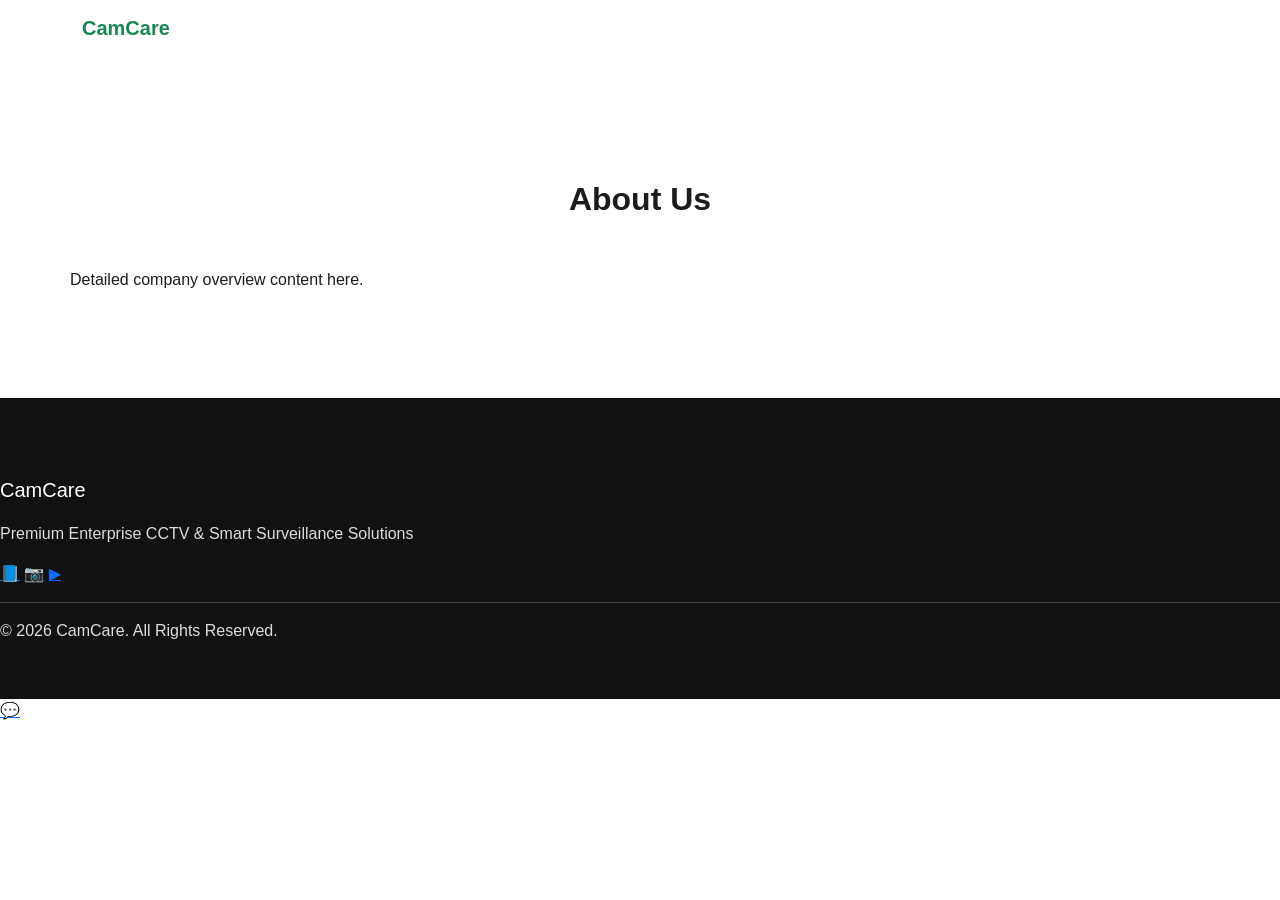
==== about.html @ 49a0b12b "Initial CamCare website upload" ====
<!DOCTYPE html>
<html>
<head>
<meta charset="UTF-8">
<meta name="viewport" content="width=device-width, initial-scale=1">
<title>About</title>
<link href="https://cdn.jsdelivr.net/npm/bootstrap@5.3.2/dist/css/bootstrap.min.css" rel="stylesheet">
<link rel="stylesheet" href="assets/css/style.css">
</head>
<body>

<nav class="navbar navbar-expand-lg fixed-top">
<div class="container">
<a class="navbar-brand fw-bold text-success" href="index.html">CamCare</a>
<div class="collapse navbar-collapse show">
<ul class="navbar-nav ms-auto">
<li class="nav-item"><a class="nav-link" href="index.html">Home</a></li>
<li class="nav-item"><a class="nav-link" href="about.html">About</a></li>
<li class="nav-item"><a class="nav-link" href="products.html">Products</a></li>
<li class="nav-item"><a class="nav-link" href="portfolio.html">Portfolio</a></li>
<li class="nav-item"><a class="nav-link" href="contact.html">Contact</a></li>
</ul>
</div>
</div>
</nav>

<div style="margin-top:90px;"></div>

<section class='section container'><h2 class='section-title'>About Us</h2><p>Detailed company overview content here.</p></section>

<footer class="footer">
<h5>CamCare</h5>
<p>Premium Enterprise CCTV & Smart Surveillance Solutions</p>
<div>
<a href="#">📘</a>
<a href="#">📷</a>
<a href="#">▶</a>
</div>
<hr>
<p>© <span id="year"></span> CamCare. All Rights Reserved.</p>
</footer>

<a id="whatsappBtn" class="whatsapp" target="_blank">💬</a>

<script src="https://cdn.jsdelivr.net/npm/bootstrap@5.3.2/dist/js/bootstrap.bundle.min.js"></script>
<script src="assets/js/config.js"></script>
<script src="assets/js/main.js"></script>
</body>
</html>
---- assets/css/style.css ----
:root {
  --primary: #046A38;
  --primary-dark: #034d29;
  --light-bg: #f8f9fa;
  --text-dark: #1c1c1c;
}

/* GLOBAL */
body {
  font-family: 'Segoe UI', sans-serif;
  background: #ffffff;
  color: var(--text-dark);
}

.section {
  padding: 90px 0;
}

.section-alt {
  background: var(--light-bg);
}

.section-title {
  text-align: center;
  font-weight: 700;
  margin-bottom: 50px;
}

/* ================= HERO ================= */

.hero {
  background:
    linear-gradient(rgba(4, 106, 56, 0.75), rgba(4, 106, 56, 0.75)),
    url('../images/hero-tech.jpg') center/cover no-repeat;
  color: #fff;
  padding: 140px 0;
  text-align: center;
}

.hero h1 {
  font-weight: 700;
}

.hero .btn {
  background: #fff;
  color: var(--primary);
  font-weight: 600;
  border-radius: 50px;
  padding: 12px 30px;
}

.hero .btn:hover {
  background: #e6f4ec;
}

/* ================= ABOUT ================= */

.about-title {
  font-size: 36px;
  font-weight: 700;
  margin-bottom: 20px;
  color: var(--primary);
}

.about-text {
  line-height: 1.7;
  margin-bottom: 15px;
  color: #444;
}

.about-img {
  border-radius: 15px;
  box-shadow: 0 15px 40px rgba(0, 0, 0, 0.15);
}

.btn-learn {
  background: var(--primary);
  color: #fff;
  padding: 10px 28px;
  border-radius: 40px;
  font-weight: 600;
  transition: .3s;
}

.btn-learn:hover {
  background: var(--primary-dark);
  color: #fff;
}

/* ================= VISION MISSION ================= */

.section-alt .card {
  border: none;
  border-radius: 15px;
  box-shadow: 0 10px 30px rgba(0, 0, 0, 0.08);
  transition: .3s;
}

.section-alt .card:hover {
  transform: translateY(-5px);
}

.section-alt h5 {
  color: var(--primary);
  font-weight: 600;
  margin-bottom: 15px;
}

/* ================= QUOTE SECTION ================= */

.quote-section {
  background:
    linear-gradient(rgba(0, 0, 0, 0.5), rgba(0, 0, 0, 0.5)),
    url('../images/hero-tech.jpg') center/cover no-repeat;
  padding: 120px 0;
}

.quote-box {
  background: #ffffff;
  padding: 50px;
  border-radius: 20px;
  box-shadow: 0 20px 50px rgba(0, 0, 0, 0.2);
}

.quote-box h3 {
  font-weight: 700;
}

.form-control {
  border-radius: 10px;
  padding: 12px;
}

.btn-primary-custom {
  background: var(--primary);
  color: #fff;
  border: none;
  padding: 12px 35px;
  border-radius: 30px;
  font-weight: 600;
  transition: .3s;
}

.btn-primary-custom:hover {
  background: var(--primary-dark);
}

/* ================= TESTIMONIALS ================= */

.testimonials-section {
  background: var(--light-bg);
}

.testimonials-wrapper {
  background: #fff;
  padding: 70px 50px;
  border-radius: 20px;
  box-shadow: 0 15px 40px rgba(0, 0, 0, 0.1);
}

.testimonial-subtitle {
  color: var(--primary);
  font-weight: 600;
}

.testimonial-title {
  font-size: 32px;
  font-weight: 700;
  margin-bottom: 30px;
}

.testimonial-card {
  background: #ffffff;
  padding: 30px;
  border-radius: 15px;
  box-shadow: 0 10px 25px rgba(0, 0, 0, 0.08);
  transition: .3s;
  height: 100%;
}

.testimonial-card:hover {
  transform: translateY(-5px);
}

.stars {
  color: #f4b400;
  margin-bottom: 15px;
  font-size: 18px;
}

.client-name {
  margin-top: 15px;
  font-weight: 600;
  color: var(--primary);
}

/* ================= NAVBAR ================= */

.custom-navbar {
  background: linear-gradient(90deg,
      #ffffff 0%,
      #e6f4ec 40%,
      var(--primary) 100%);
  padding: 15px 0;
}

.navbar-brand {
  color: var(--primary);
  font-weight: 700;
}

.nav-link {
  color: #fff !important;
  font-weight: 500;
}

/* ================= FOOTER ================= */

.footer {
  background: #111;
  color: #ddd;
  padding: 80px 0 40px;
}

.footer-logo {
  font-size: 40px;
  font-weight: 300;
  letter-spacing: 2px;
  margin-bottom: 20px;
}

.footer h5 {
  color: #fff;
  margin-bottom: 20px;
}

.footer-links {
  list-style: none;
  padding: 0;
}

.footer-links li {
  margin-bottom: 10px;
}

.footer-links a {
  color: #bbb;
  text-decoration: none;
  transition: .3s;
}

.footer-links a:hover {
  color: var(--primary);
}

.social-icons a {
  font-size: 22px;
  margin: 0 10px;
  color: #fff;
  transition: .3s;
}

.social-icons a:hover {
  color: var(--primary);
}

.copyright {
  color: #aaa;
  font-size: 14px;
}

/* ================= WHATSAPP ================= */

.whatsapp-float {
  position: fixed;
  bottom: 25px;
  right: 25px;
  background: #25D366;
  color: #fff;
  font-size: 24px;
  padding: 12px 16px;
  border-radius: 50%;
  box-shadow: 0 8px 20px rgba(0, 0, 0, .3);
  z-index: 999;
  transition: .3s;
}

.whatsapp-float:hover {
  transform: scale(1.1);
}

/* ================= RESPONSIVE ================= */

@media(max-width:768px) {
  .section {
    padding: 60px 0;
  }

  .quote-box {
    padding: 30px;
  }
}

/* PAGE BANNER */
.page-banner {
  background:
    linear-gradient(rgba(4, 106, 56, 0.85), rgba(4, 106, 56, 0.85)),
    url('../images/hero-tech.jpg') center/cover no-repeat;
  padding: 100px 0;
  color: #fff;
}

.page-banner h1 {
  font-weight: 700;
}

/* PRODUCT CARDS */
.product-card {
  background: #ffffff;
  padding: 40px 20px;
  border-radius: 20px;
  box-shadow: 0 10px 30px rgba(0, 0, 0, 0.08);
  transition: .3s;
}

.product-card:hover {
  transform: translateY(-8px);
}

.product-img {
  max-height: 220px;
  object-fit: contain;
  margin-bottom: 20px;
}

.btn-green {
  background: #046A38;
  color: #fff;
  padding: 8px 28px;
  border-radius: 30px;
  font-weight: 600;
}

.btn-green:hover {
  background: #034d29;
  color: #fff;
}
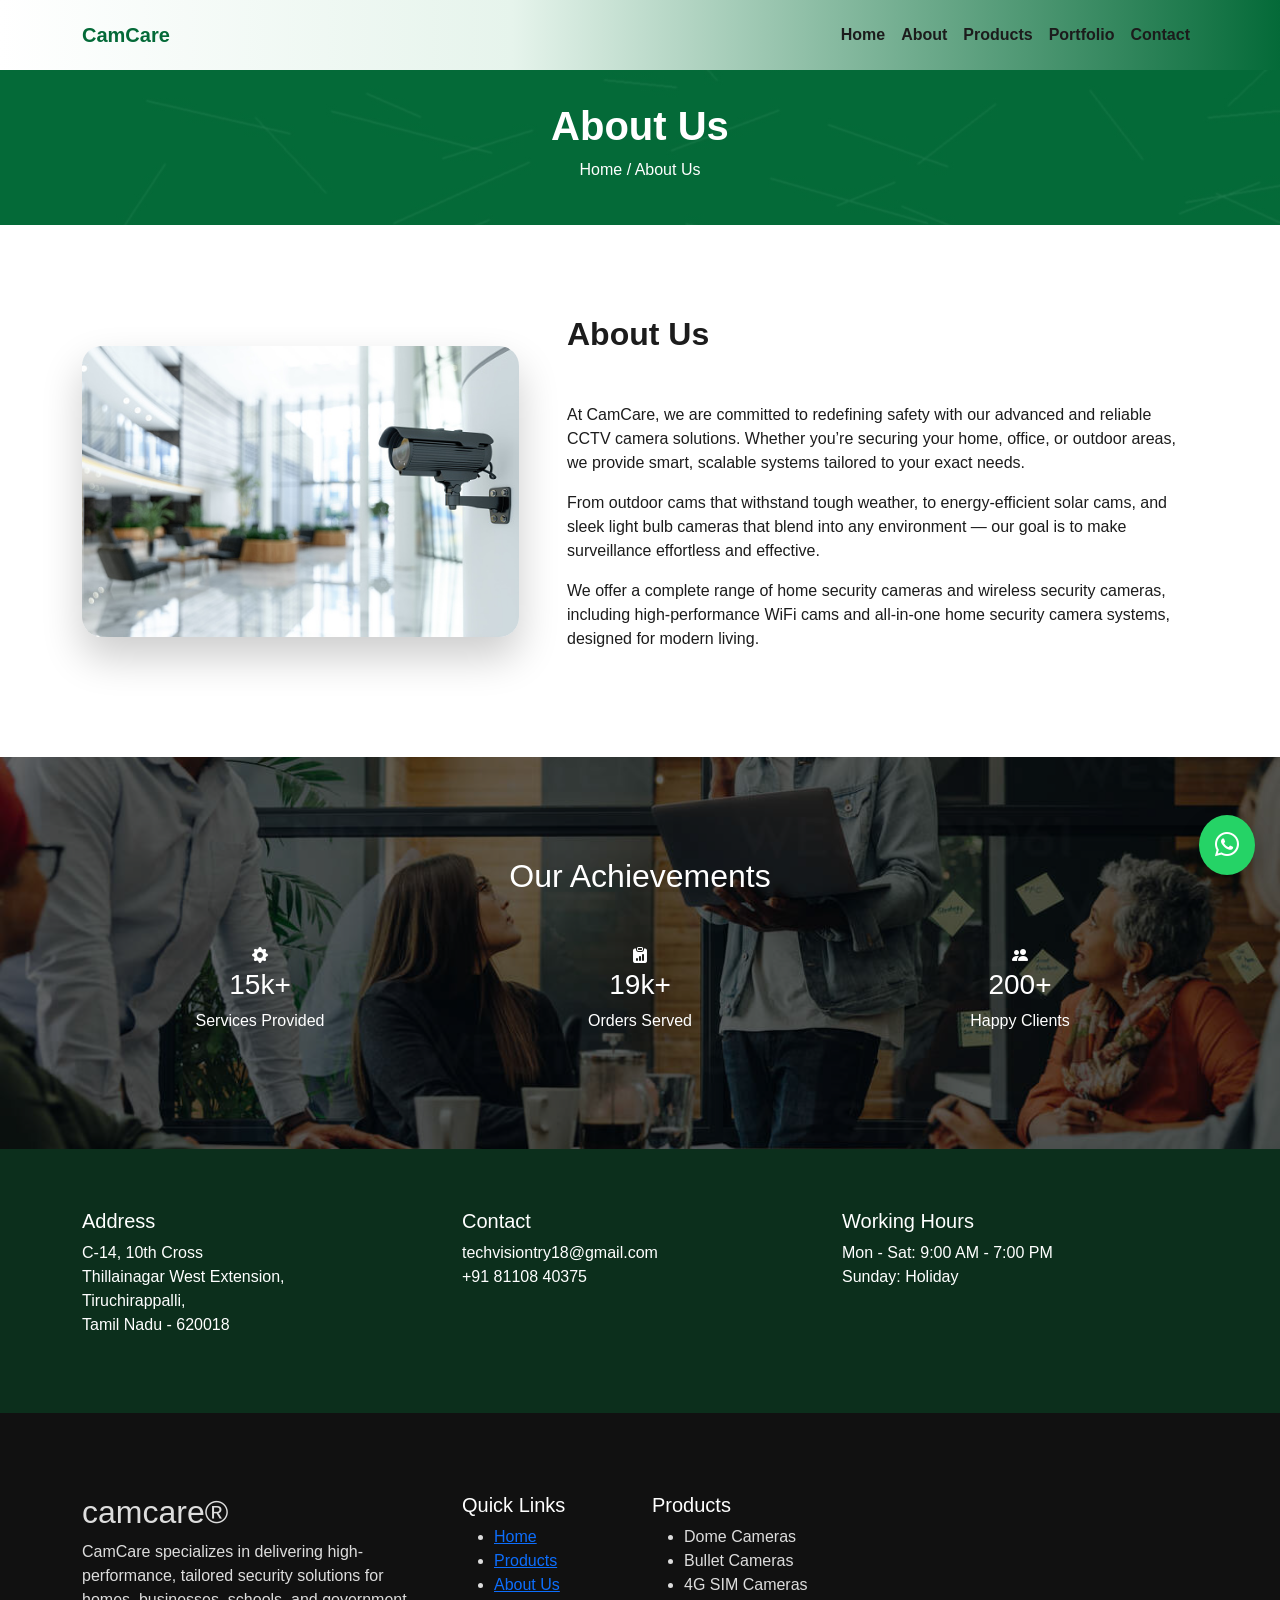
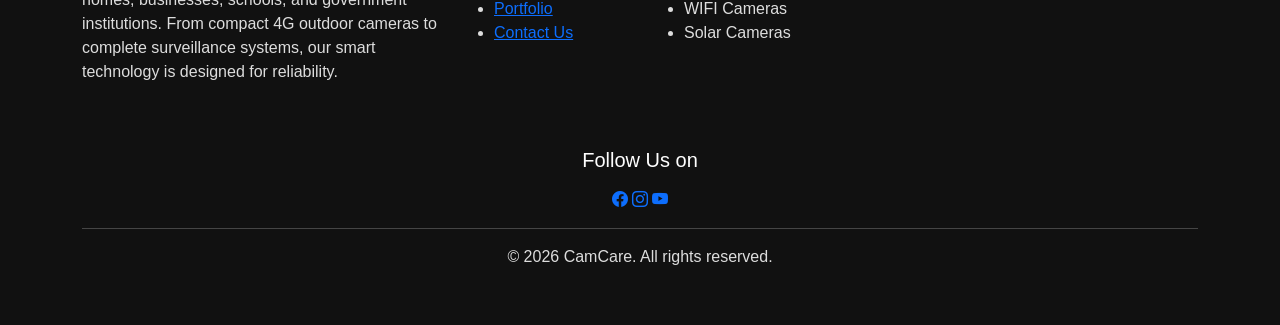
==== commit 1992deff: "Updated navbar styling, contact page, added images" ====
--- a/about.html
+++ b/about.html
@@ -1,50 +1,140 @@
-
 <!DOCTYPE html>
 <html>
+
 <head>
-<meta charset="UTF-8">
-<meta name="viewport" content="width=device-width, initial-scale=1">
-<title>About</title>
-<link href="https://cdn.jsdelivr.net/npm/bootstrap@5.3.2/dist/css/bootstrap.min.css" rel="stylesheet">
-<link rel="stylesheet" href="assets/css/style.css">
+    <meta charset="UTF-8">
+    <meta name="viewport" content="width=device-width, initial-scale=1">
+    <title>CamCare - About</title>
+
+    <link href="https://cdn.jsdelivr.net/npm/bootstrap@5.3.2/dist/css/bootstrap.min.css" rel="stylesheet">
+    <link rel="stylesheet" href="assets/css/style.css">
+    <link rel="stylesheet" href="https://cdn.jsdelivr.net/npm/bootstrap-icons@1.11.3/font/bootstrap-icons.css">
 </head>
+
 <body>
 
-<nav class="navbar navbar-expand-lg fixed-top">
-<div class="container">
-<a class="navbar-brand fw-bold text-success" href="index.html">CamCare</a>
-<div class="collapse navbar-collapse show">
-<ul class="navbar-nav ms-auto">
-<li class="nav-item"><a class="nav-link" href="index.html">Home</a></li>
-<li class="nav-item"><a class="nav-link" href="about.html">About</a></li>
-<li class="nav-item"><a class="nav-link" href="products.html">Products</a></li>
-<li class="nav-item"><a class="nav-link" href="portfolio.html">Portfolio</a></li>
-<li class="nav-item"><a class="nav-link" href="contact.html">Contact</a></li>
-</ul>
-</div>
-</div>
-</nav>
+    <div id="header"></div>
+    <!-- HERO BANNER -->
+    <section class="page-banner">
+        <div class="container text-center">
+            <h1>About Us</h1>
+            <p>Home / About Us</p>
+        </div>
+    </section>
 
-<div style="margin-top:90px;"></div>
+    <!-- ABOUT CONTENT -->
+    <section class="section">
+        <div class="container">
+            <div class="row align-items-center g-5">
 
-<section class='section container'><h2 class='section-title'>About Us</h2><p>Detailed company overview content here.</p></section>
+                <div class="col-lg-5">
+                    <img src="assets/images/about-main.jpg" class="img-fluid about-img">
+                </div>
 
-<footer class="footer">
-<h5>CamCare</h5>
-<p>Premium Enterprise CCTV & Smart Surveillance Solutions</p>
-<div>
-<a href="#">📘</a>
-<a href="#">📷</a>
-<a href="#">▶</a>
-</div>
-<hr>
-<p>© <span id="year"></span> CamCare. All Rights Reserved.</p>
-</footer>
+                <div class="col-lg-7">
+                    <h2 class="section-title text-start">About Us</h2>
 
-<a id="whatsappBtn" class="whatsapp" target="_blank">💬</a>
+                    <p>
+                        At CamCare, we are committed to redefining safety with our advanced and reliable CCTV camera
+                        solutions.
+                        Whether you’re securing your home, office, or outdoor areas, we provide smart, scalable systems
+                        tailored to your exact needs.
+                    </p>
 
-<script src="https://cdn.jsdelivr.net/npm/bootstrap@5.3.2/dist/js/bootstrap.bundle.min.js"></script>
-<script src="assets/js/config.js"></script>
-<script src="assets/js/main.js"></script>
+                    <p>
+                        From outdoor cams that withstand tough weather, to energy-efficient solar cams, and sleek light
+                        bulb cameras
+                        that blend into any environment — our goal is to make surveillance effortless and effective.
+                    </p>
+
+                    <p>
+                        We offer a complete range of home security cameras and wireless security cameras,
+                        including high-performance WiFi cams and all-in-one home security camera systems,
+                        designed for modern living.
+                    </p>
+
+                </div>
+            </div>
+        </div>
+    </section>
+
+    <!-- ACHIEVEMENTS -->
+    <section class="achievements-section">
+        <div class="overlay"></div>
+        <div class="container text-center position-relative">
+
+            <h2>Our Achievements</h2>
+
+            <div class="row mt-5">
+
+                <div class="col-md-4">
+                    <div class="achievement-box">
+                        <i class="bi bi-gear-fill"></i>
+                        <h3>15k+</h3>
+                        <p>Services Provided</p>
+                    </div>
+                </div>
+
+                <div class="col-md-4">
+                    <div class="achievement-box">
+                        <i class="bi bi-clipboard-data-fill"></i>
+                        <h3>19k+</h3>
+                        <p>Orders Served</p>
+                    </div>
+                </div>
+
+                <div class="col-md-4">
+                    <div class="achievement-box">
+                        <i class="bi bi-people-fill"></i>
+                        <h3>200+</h3>
+                        <p>Happy Clients</p>
+                    </div>
+                </div>
+
+            </div>
+        </div>
+    </section>
+
+    <!-- CONTACT STRIP -->
+    <section class="contact-strip">
+        <div class="container">
+            <div class="row text-white">
+
+                <div class="col-md-4">
+                    <h5>Address</h5>
+                    <p>
+                        C-14, 10th Cross<br>
+                        Thillainagar West Extension,<br>
+                        Tiruchirappalli,<br>
+                        Tamil Nadu - 620018
+                    </p>
+                </div>
+
+                <div class="col-md-4">
+                    <h5>Contact</h5>
+                    <p>
+                        techvisiontry18@gmail.com<br>
+                        +91 81108 40375
+                    </p>
+                </div>
+
+                <div class="col-md-4">
+                    <h5>Working Hours</h5>
+                    <p>
+                        Mon - Sat: 9:00 AM - 7:00 PM<br>
+                        Sunday: Holiday
+                    </p>
+                </div>
+
+            </div>
+        </div>
+    </section>
+
+    <div id="footer"></div>
+
+    <script src="assets/js/layout.js"></script>
+    <script src="https://cdn.jsdelivr.net/npm/bootstrap@5.3.2/dist/js/bootstrap.bundle.min.js"></script>
+
 </body>
-</html>
+
+</html>
--- a/assets/css/style.css
+++ b/assets/css/style.css
@@ -33,7 +33,11 @@
     linear-gradient(rgba(4, 106, 56, 0.75), rgba(4, 106, 56, 0.75)),
     url('../images/hero-tech.jpg') center/cover no-repeat;
   color: #fff;
-  padding: 140px 0;
+
+  min-height: 80vh;
+  display: flex;
+  align-items: center;
+  justify-content: center;
   text-align: center;
 }
 
@@ -53,145 +57,24 @@
   background: #e6f4ec;
 }
 
-/* ================= ABOUT ================= */
-
-.about-title {
-  font-size: 36px;
-  font-weight: 700;
-  margin-bottom: 20px;
-  color: var(--primary);
-}
-
-.about-text {
-  line-height: 1.7;
-  margin-bottom: 15px;
-  color: #444;
-}
-
-.about-img {
-  border-radius: 15px;
-  box-shadow: 0 15px 40px rgba(0, 0, 0, 0.15);
-}
-
-.btn-learn {
-  background: var(--primary);
-  color: #fff;
-  padding: 10px 28px;
-  border-radius: 40px;
-  font-weight: 600;
-  transition: .3s;
-}
-
-.btn-learn:hover {
-  background: var(--primary-dark);
-  color: #fff;
-}
-
-/* ================= VISION MISSION ================= */
-
-.section-alt .card {
-  border: none;
-  border-radius: 15px;
-  box-shadow: 0 10px 30px rgba(0, 0, 0, 0.08);
-  transition: .3s;
-}
-
-.section-alt .card:hover {
-  transform: translateY(-5px);
-}
-
-.section-alt h5 {
-  color: var(--primary);
-  font-weight: 600;
-  margin-bottom: 15px;
-}
-
-/* ================= QUOTE SECTION ================= */
-
-.quote-section {
+/* ================= PAGE BANNER ================= */
+
+.page-banner {
   background:
-    linear-gradient(rgba(0, 0, 0, 0.5), rgba(0, 0, 0, 0.5)),
+    linear-gradient(rgba(4, 106, 56, 0.85), rgba(4, 106, 56, 0.85)),
     url('../images/hero-tech.jpg') center/cover no-repeat;
-  padding: 120px 0;
-}
-
-.quote-box {
-  background: #ffffff;
-  padding: 50px;
-  border-radius: 20px;
-  box-shadow: 0 20px 50px rgba(0, 0, 0, 0.2);
-}
-
-.quote-box h3 {
-  font-weight: 700;
-}
-
-.form-control {
-  border-radius: 10px;
-  padding: 12px;
-}
-
-.btn-primary-custom {
-  background: var(--primary);
-  color: #fff;
-  border: none;
-  padding: 12px 35px;
-  border-radius: 30px;
-  font-weight: 600;
-  transition: .3s;
-}
-
-.btn-primary-custom:hover {
-  background: var(--primary-dark);
-}
-
-/* ================= TESTIMONIALS ================= */
-
-.testimonials-section {
-  background: var(--light-bg);
-}
-
-.testimonials-wrapper {
-  background: #fff;
-  padding: 70px 50px;
-  border-radius: 20px;
-  box-shadow: 0 15px 40px rgba(0, 0, 0, 0.1);
-}
-
-.testimonial-subtitle {
-  color: var(--primary);
-  font-weight: 600;
-}
-
-.testimonial-title {
-  font-size: 32px;
-  font-weight: 700;
-  margin-bottom: 30px;
-}
-
-.testimonial-card {
-  background: #ffffff;
-  padding: 30px;
-  border-radius: 15px;
-  box-shadow: 0 10px 25px rgba(0, 0, 0, 0.08);
-  transition: .3s;
-  height: 100%;
-}
-
-.testimonial-card:hover {
-  transform: translateY(-5px);
-}
-
-.stars {
-  color: #f4b400;
-  margin-bottom: 15px;
-  font-size: 18px;
-}
-
-.client-name {
-  margin-top: 15px;
-  font-weight: 600;
-  color: var(--primary);
+
+  min-height: 25vh;
+  display: flex;
+  align-items: center;
+  justify-content: center;
+  text-align: center;
+  color: #fff;
+}
+
+.page-banner h1 {
+  font-weight: 700;
+  margin-top: 75px;
 }
 
 /* ================= NAVBAR ================= */
@@ -204,14 +87,232 @@
   padding: 15px 0;
 }
 
+/* Brand */
 .navbar-brand {
   color: var(--primary);
   font-weight: 700;
 }
 
+/* 🔥 UPDATED MENU TEXT COLOR */
 .nav-link {
-  color: #fff !important;
-  font-weight: 500;
+  color: #1c1c1c !important;
+  /* Dark color */
+  font-weight: 600;
+  transition: 0.3s;
+}
+
+/* Hover */
+.nav-link:hover {
+  color: var(--primary-dark) !important;
+}
+
+/* Active */
+.nav-link.active {
+  color: var(--primary) !important;
+}
+
+/* Mobile navbar background fix */
+@media (max-width: 991px) {
+  .navbar-collapse {
+    background: #ffffff;
+    padding: 15px;
+    border-radius: 10px;
+  }
+
+  .nav-link {
+    color: #1c1c1c !important;
+  }
+}
+
+/* ================= ABOUT ================= */
+
+.about-title {
+  font-size: 36px;
+  font-weight: 700;
+  margin-bottom: 20px;
+  color: var(--primary);
+}
+
+.about-text {
+  line-height: 1.7;
+  margin-bottom: 15px;
+  color: #444;
+}
+
+.about-img {
+  border-radius: 20px;
+  box-shadow: 0 20px 40px rgba(0, 0, 0, 0.2);
+}
+
+/* ================= BUTTONS ================= */
+
+.btn-learn {
+  background: var(--primary);
+  color: #fff;
+  padding: 10px 28px;
+  border-radius: 40px;
+  font-weight: 600;
+  transition: .3s;
+}
+
+.btn-learn:hover {
+  background: var(--primary-dark);
+  color: #fff;
+}
+
+.btn-primary-custom {
+  background: var(--primary);
+  color: #fff;
+  border: none;
+  padding: 12px 35px;
+  border-radius: 30px;
+  font-weight: 600;
+  transition: .3s;
+}
+
+.btn-primary-custom:hover {
+  background: var(--primary-dark);
+}
+
+/* ================= VISION ================= */
+
+.section-alt .card {
+  border: none;
+  border-radius: 15px;
+  box-shadow: 0 10px 30px rgba(0, 0, 0, 0.08);
+  transition: .3s;
+}
+
+.section-alt .card:hover {
+  transform: translateY(-5px);
+}
+
+.section-alt h5 {
+  color: var(--primary);
+  font-weight: 600;
+  margin-bottom: 15px;
+}
+
+/* ================= QUOTE ================= */
+
+.quote-section {
+  background:
+    linear-gradient(rgba(0, 0, 0, 0.5), rgba(0, 0, 0, 0.5)),
+    url('../images/hero-tech.jpg') center/cover no-repeat;
+  padding: 120px 0;
+}
+
+.quote-box {
+  background: #ffffff;
+  padding: 50px;
+  border-radius: 20px;
+  box-shadow: 0 20px 50px rgba(0, 0, 0, 0.2);
+}
+
+/* ================= TESTIMONIALS ================= */
+
+.testimonials-section {
+  background: var(--light-bg);
+}
+
+.testimonials-wrapper {
+  background: #fff;
+  padding: 70px 50px;
+  border-radius: 20px;
+  box-shadow: 0 15px 40px rgba(0, 0, 0, 0.1);
+}
+
+.testimonial-subtitle {
+  color: var(--primary);
+  font-weight: 600;
+}
+
+.testimonial-title {
+  font-size: 32px;
+  font-weight: 700;
+  margin-bottom: 30px;
+}
+
+.testimonial-card {
+  background: #ffffff;
+  padding: 30px;
+  border-radius: 15px;
+  box-shadow: 0 10px 25px rgba(0, 0, 0, 0.08);
+  transition: .3s;
+  height: 100%;
+}
+
+.testimonial-card:hover {
+  transform: translateY(-5px);
+}
+
+.stars {
+  color: #f4b400;
+  margin-bottom: 15px;
+}
+
+.client-name {
+  margin-top: 15px;
+  font-weight: 600;
+  color: var(--primary);
+}
+
+/* ================= PRODUCTS ================= */
+
+.product-card {
+  background: #ffffff;
+  padding: 40px 20px;
+  border-radius: 20px;
+  box-shadow: 0 10px 30px rgba(0, 0, 0, 0.08);
+  transition: .3s;
+}
+
+.product-card:hover {
+  transform: translateY(-8px);
+}
+
+.product-img {
+  max-height: 220px;
+  object-fit: contain;
+  margin-bottom: 20px;
+}
+
+/* ================= ACHIEVEMENTS ================= */
+
+.achievements-section {
+  position: relative;
+  background: url('../images/about-achievements-bg.jpg') center/cover no-repeat;
+  padding: 100px 0;
+  color: white;
+}
+
+.achievements-section .overlay {
+  position: absolute;
+  inset: 0;
+  background: rgba(0, 0, 0, 0.6);
+}
+
+/* ================= CONTACT ================= */
+
+.contact-strip {
+  background: #0c2f1c;
+  padding: 60px 0;
+}
+
+.contact-card {
+  background: #ffffff;
+  padding: 40px;
+  border-radius: 15px;
+  box-shadow: 0 10px 30px rgba(0, 0, 0, 0.08);
+}
+
+.form-control:focus {
+  border-color: #198754;
+  box-shadow: 0 0 0 0.1rem rgba(25, 135, 84, .25);
+}
+
+.map-section iframe {
+  width: 100%;
 }
 
 /* ================= FOOTER ================= */
@@ -222,51 +323,16 @@
   padding: 80px 0 40px;
 }
 
-.footer-logo {
-  font-size: 40px;
-  font-weight: 300;
-  letter-spacing: 2px;
-  margin-bottom: 20px;
-}
-
 .footer h5 {
   color: #fff;
-  margin-bottom: 20px;
-}
-
-.footer-links {
-  list-style: none;
-  padding: 0;
-}
-
-.footer-links li {
-  margin-bottom: 10px;
-}
-
-.footer-links a {
-  color: #bbb;
-  text-decoration: none;
-  transition: .3s;
 }
 
 .footer-links a:hover {
   color: var(--primary);
 }
 
-.social-icons a {
-  font-size: 22px;
-  margin: 0 10px;
-  color: #fff;
-  transition: .3s;
-}
-
 .social-icons a:hover {
   color: var(--primary);
-}
-
-.copyright {
-  color: #aaa;
-  font-size: 14px;
 }
 
 /* ================= WHATSAPP ================= */
@@ -295,53 +361,4 @@
   .section {
     padding: 60px 0;
   }
-
-  .quote-box {
-    padding: 30px;
-  }
-}
-
-/* PAGE BANNER */
-.page-banner {
-  background:
-    linear-gradient(rgba(4, 106, 56, 0.85), rgba(4, 106, 56, 0.85)),
-    url('../images/hero-tech.jpg') center/cover no-repeat;
-  padding: 100px 0;
-  color: #fff;
-}
-
-.page-banner h1 {
-  font-weight: 700;
-}
-
-/* PRODUCT CARDS */
-.product-card {
-  background: #ffffff;
-  padding: 40px 20px;
-  border-radius: 20px;
-  box-shadow: 0 10px 30px rgba(0, 0, 0, 0.08);
-  transition: .3s;
-}
-
-.product-card:hover {
-  transform: translateY(-8px);
-}
-
-.product-img {
-  max-height: 220px;
-  object-fit: contain;
-  margin-bottom: 20px;
-}
-
-.btn-green {
-  background: #046A38;
-  color: #fff;
-  padding: 8px 28px;
-  border-radius: 30px;
-  font-weight: 600;
-}
-
-.btn-green:hover {
-  background: #034d29;
-  color: #fff;
 }
